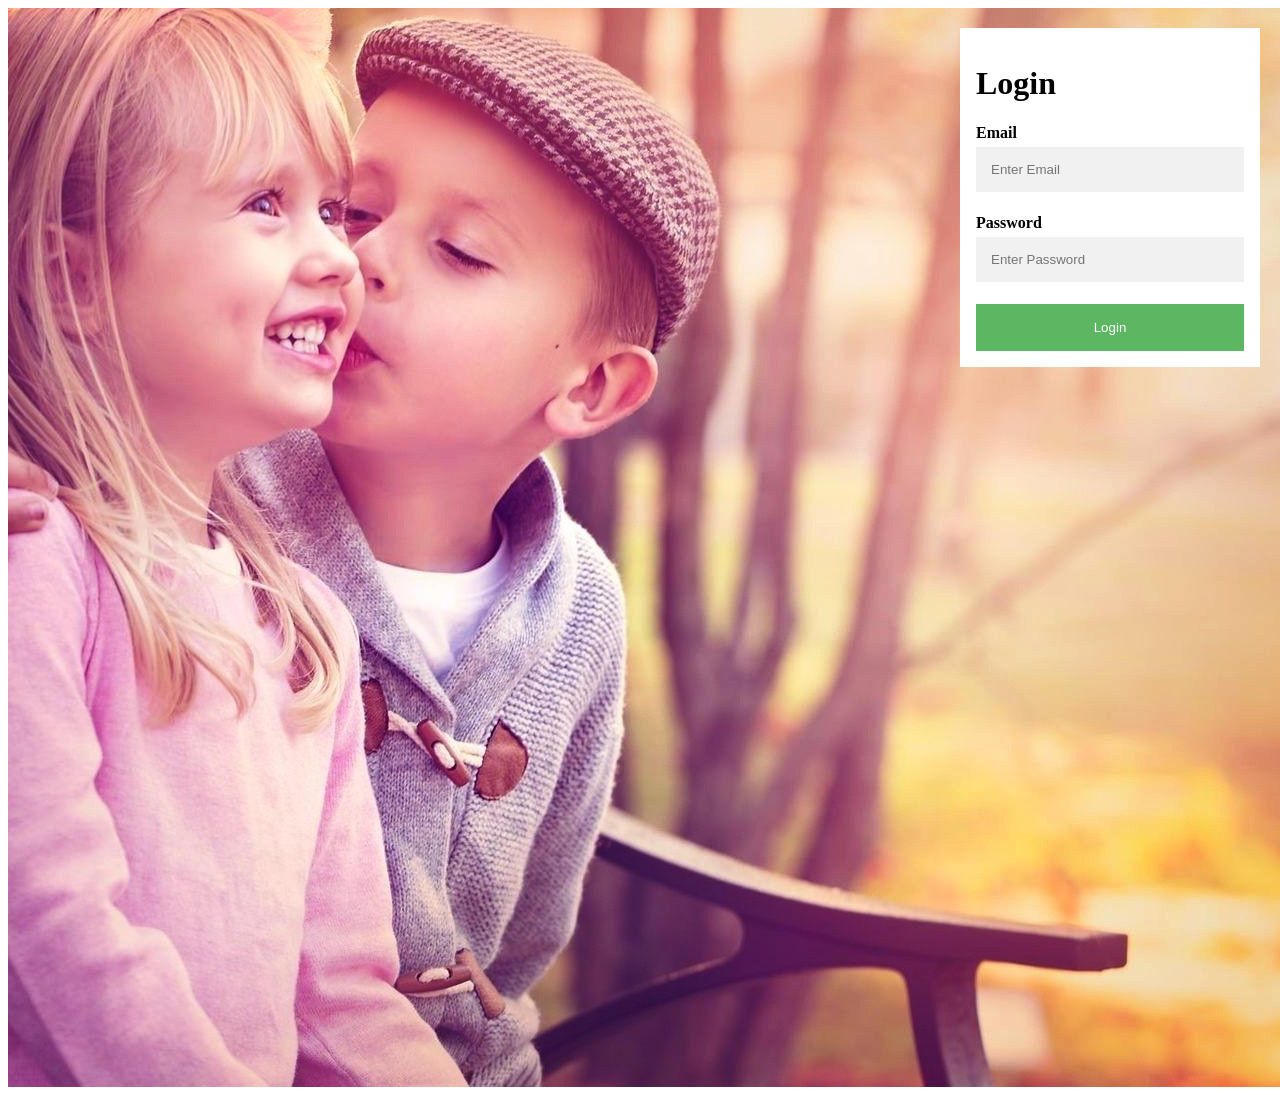
==== login.html @ 735ae39c "second commit" ====
<!DOCTYPE html>
<html lang="en">
<head>
    <meta charset="UTF-8">
    <meta http-equiv="X-UA-Compatible" content="IE=edge">
    <meta name="viewport" content="width=device-width, initial-scale=1.0">
    <title>Document</title>
    <link rel="stylesheet" href="login.css">
</head>
<body>
  <div>
    <div class="bg-img">
      <form action="" method="post" class="container">
        <h1>Login</h1>
    
        <label for="email"><b>Email</b></label>
        <input type="text" placeholder="Enter Email" name="email" required>
    
        <label for="psw"><b>Password</b></label>
        <input type="password" placeholder="Enter Password" name="password" required>
    
        <button type="submit" class="btn">Login</button>
      </form>
    </div>
  </div>
</body>
</html>
---- login.css ----
body, html {
    min-height: 100%;
    min-width: 100%;
  }
  
  * {
    box-sizing: border-box;
  }
  
  .bg-img {
    /* The image used */
    background-image: url(login_wallpaper/login_wallpaper.jpg);
  
    /* Control the height of the image */
    min-height: 1079px;
  
    /* Center and scale the image nicely */
    background-position: center;
    background-repeat: no-repeat;
    background-size: cover;
    position: relative;
  }
  
  /* Add styles to the form container */
  .container {
    position: fixed;
    right: 0;
    margin: 20px;
    max-width: 300px;
    padding: 16px;
    background-color: white;
  }
  
  /* Full-width input fields */
    input[type=text], input[type=password] {
    width: 100%;
    padding: 15px;
    margin: 5px 0 22px 0;
    border: none;
    background: #f1f1f1;
  }
  
  input[type=text]:focus, input[type=password]:focus {
    background-color: #ddd;
    outline: none;
  }
  
  /* Set a style for the submit button */
  .btn {
    background-color: #4CAF50;
    color: white;
    padding: 16px 20px;
    border: none;
    cursor: pointer;
    width: 100%;
    opacity: 0.9;
  }
  
  .btn:hover {
    opacity: 1;
  }
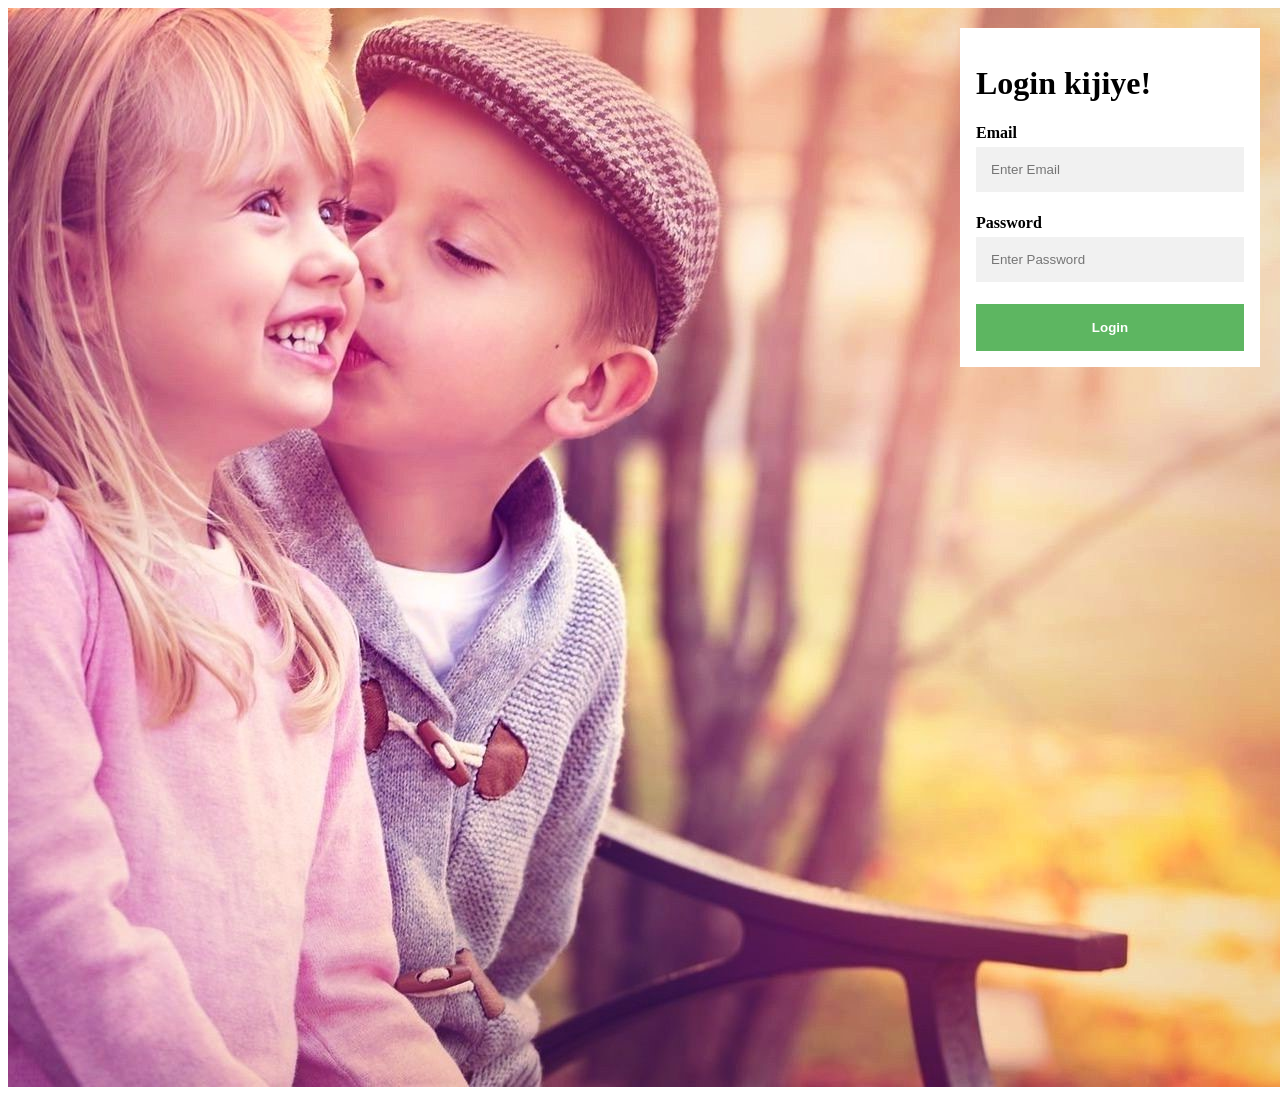
==== commit 563de118: "middle commit" ====
--- a/login.html
+++ b/login.html
@@ -4,14 +4,14 @@
     <meta charset="UTF-8">
     <meta http-equiv="X-UA-Compatible" content="IE=edge">
     <meta name="viewport" content="width=device-width, initial-scale=1.0">
-    <title>Document</title>
+    <title>Login</title>
     <link rel="stylesheet" href="login.css">
 </head>
 <body>
   <div>
     <div class="bg-img">
       <form action="" method="post" class="container">
-        <h1>Login</h1>
+        <h1>Login kijiye!</h1>
     
         <label for="email"><b>Email</b></label>
         <input type="text" placeholder="Enter Email" name="email" required>
@@ -19,7 +19,7 @@
         <label for="psw"><b>Password</b></label>
         <input type="password" placeholder="Enter Password" name="password" required>
     
-        <button type="submit" class="btn">Login</button>
+        <button type="submit" class="btn"><b>Login</b></button>
       </form>
     </div>
   </div>
